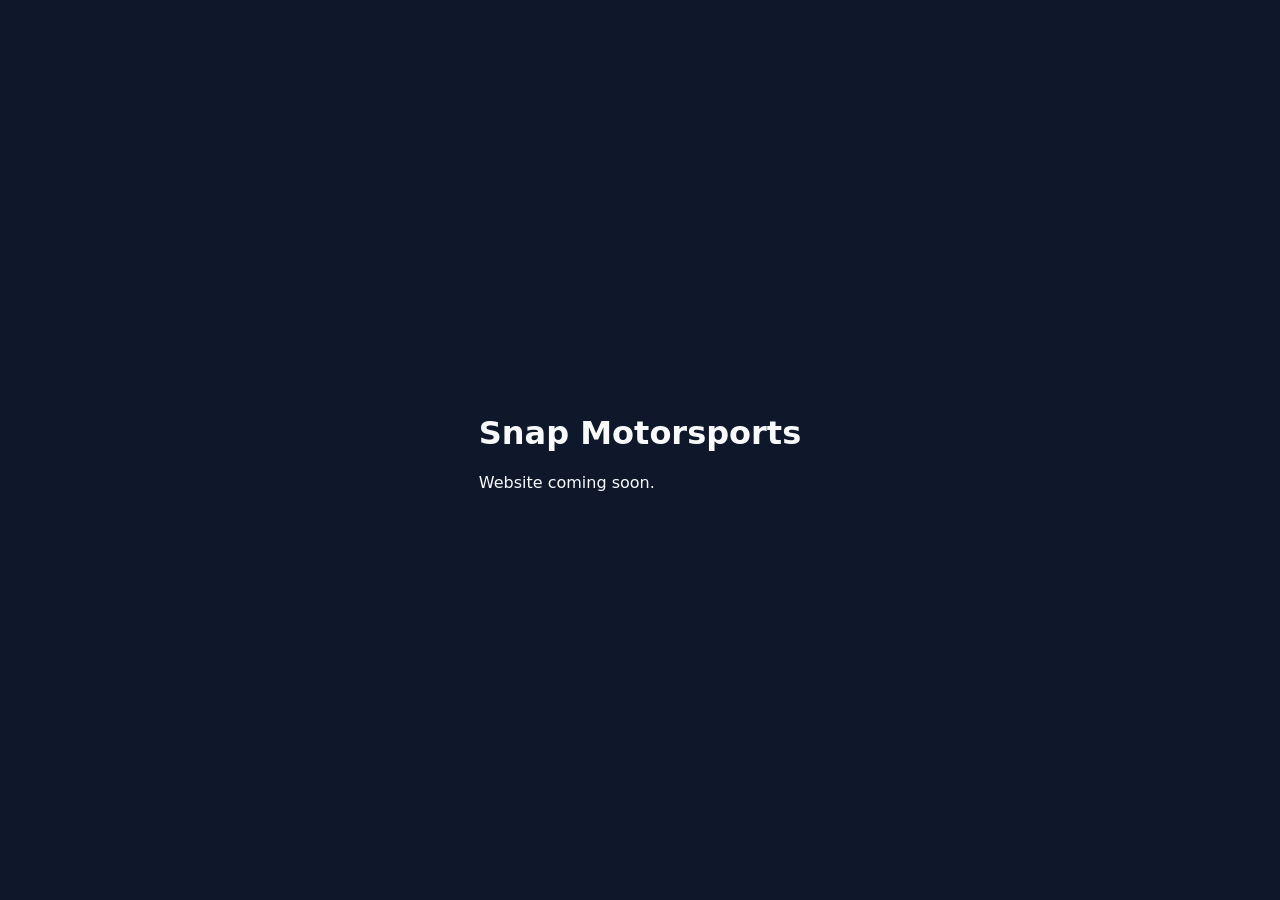
==== site/index.html @ dd2ec131 "Add AWS static site infrastructure and deploy workflow. Provision S3, CloudFront, ACM, Route 53, and" ====
<!DOCTYPE html>
<html lang="en">
  <head>
    <meta charset="UTF-8" />
    <meta name="viewport" content="width=device-width, initial-scale=1.0" />
    <title>Snap Motorsports</title>
    <style>
      body {
        font-family: system-ui, sans-serif;
        margin: 0;
        min-height: 100vh;
        display: grid;
        place-items: center;
        background: #0f172a;
        color: #f8fafc;
      }
    </style>
  </head>
  <body>
    <main>
      <h1>Snap Motorsports</h1>
      <p>Website coming soon.</p>
    </main>
  </body>
</html>
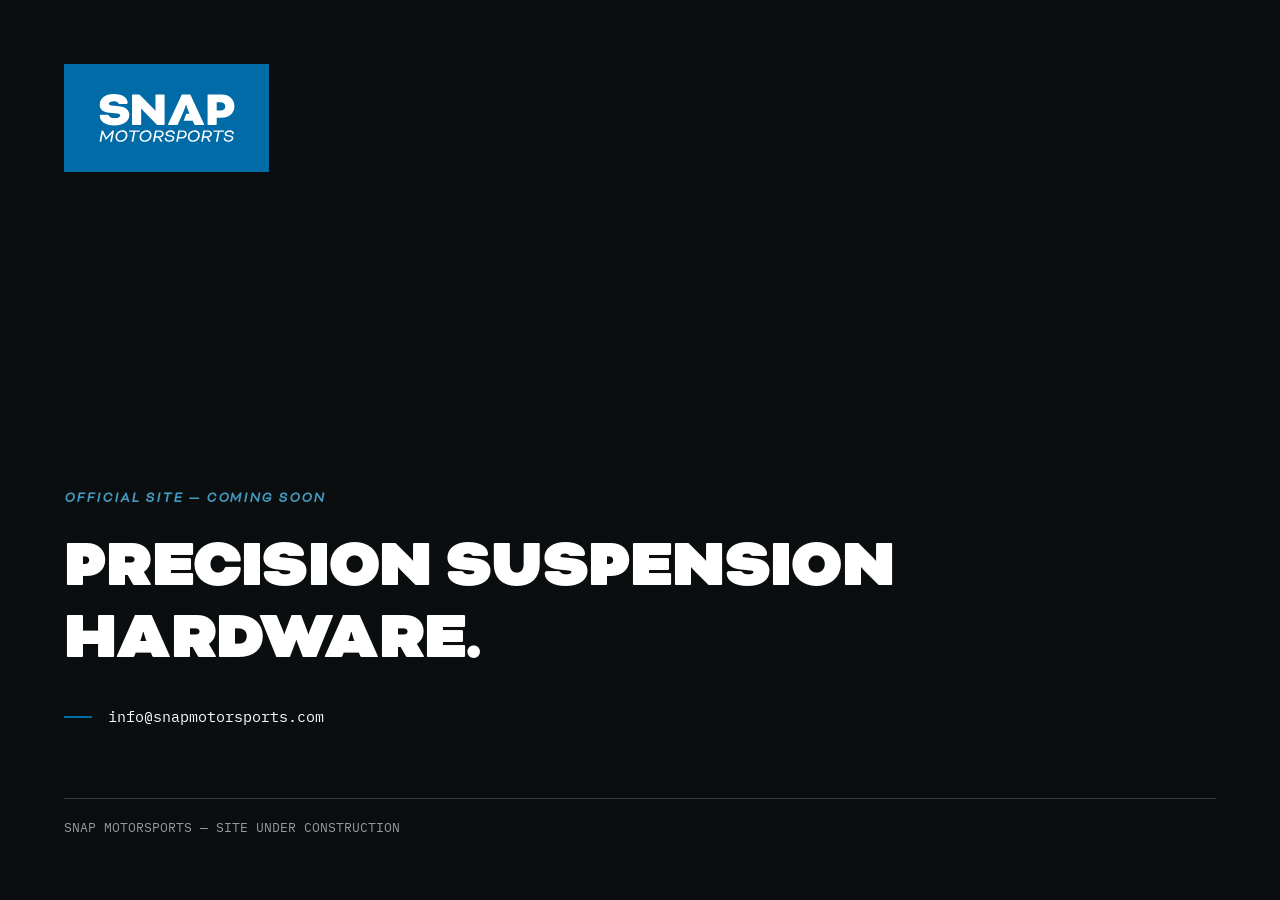
==== commit d6aa4093: "Add Snap Motorsports coming soon site. Include design system assets, fonts, logo, and track imagery " ====
--- a/site/index.html
+++ b/site/index.html
@@ -1,25 +1,160 @@
-<!DOCTYPE html>
+<!doctype html>
 <html lang="en">
-  <head>
-    <meta charset="UTF-8" />
-    <meta name="viewport" content="width=device-width, initial-scale=1.0" />
-    <title>Snap Motorsports</title>
-    <style>
-      body {
-        font-family: system-ui, sans-serif;
-        margin: 0;
-        min-height: 100vh;
-        display: grid;
-        place-items: center;
-        background: #0f172a;
-        color: #f8fafc;
-      }
-    </style>
-  </head>
-  <body>
-    <main>
-      <h1>Snap Motorsports</h1>
-      <p>Website coming soon.</p>
-    </main>
-  </body>
+    <head>
+        <meta charset="UTF-8" />
+        <meta name="viewport" content="width=device-width, initial-scale=1.0" />
+        <title>Snap Motorsports — Coming Soon</title>
+        <link
+            rel="stylesheet"
+            href="_ds/snap-motorsports-design-system-e003c371-89ca-4bf8-a826-1d4bbe135d80/tokens/colors.css"
+        />
+        <link
+            rel="stylesheet"
+            href="_ds/snap-motorsports-design-system-e003c371-89ca-4bf8-a826-1d4bbe135d80/tokens/typography.css"
+        />
+        <link
+            rel="stylesheet"
+            href="_ds/snap-motorsports-design-system-e003c371-89ca-4bf8-a826-1d4bbe135d80/tokens/spacing.css"
+        />
+        <style>
+            * {
+                margin: 0;
+                box-sizing: border-box;
+            }
+            html,
+            body {
+                height: 100%;
+            }
+            body {
+                font-family: var(--font-body);
+                color: var(--text-on-dark);
+                background: var(--snap-ink-950);
+            }
+            a {
+                color: var(--snap-white);
+                text-decoration: none;
+            }
+            a:hover {
+                color: var(--snap-blue-300);
+            }
+
+            .page {
+                position: relative;
+                min-height: 100vh;
+                overflow: hidden;
+                display: flex;
+                flex-direction: column;
+                justify-content: space-between;
+                padding: clamp(24px, 5vw, 96px) clamp(24px, 5vw, 96px)
+                    clamp(24px, 5vw, 96px);
+                padding-top: clamp(24px, 5vw, 72px);
+            }
+            .photo-bg {
+                position: absolute;
+                inset: 0;
+                background: url("assets/mini-meppen-track.jpeg") center 30% /
+                    cover no-repeat;
+            }
+            .scrim {
+                position: absolute;
+                inset: 0;
+                background: linear-gradient(
+                    to top,
+                    oklch(16% 0.006 231 / 0.94) 0%,
+                    oklch(16% 0.006 231 / 0.55) 45%,
+                    oklch(16% 0.006 231 / 0.25) 100%
+                );
+            }
+            .logo {
+                position: relative;
+                align-self: flex-start;
+                width: clamp(140px, 16vw, 220px);
+                margin-bottom: clamp(32px, 6vh, 64px);
+            }
+            .content {
+                position: relative;
+                display: flex;
+                flex-direction: column;
+                gap: clamp(16px, 2.5vw, 28px);
+                margin-top: auto;
+                margin-bottom: clamp(48px, 7vw, 72px);
+            }
+            .eyebrow {
+                font-family: var(--font-label);
+                font-style: italic;
+                font-weight: 700;
+                font-size: clamp(13px, 1.1vw, 15px);
+                letter-spacing: var(--tracking-eyebrow);
+                text-transform: uppercase;
+                color: var(--snap-blue-300);
+            }
+            h1 {
+                font-family: var(--font-display);
+                font-weight: 900;
+                font-size: clamp(40px, 5.5vw, 80px);
+                line-height: var(--leading-display);
+                letter-spacing: var(--tracking-display);
+                text-transform: uppercase;
+                color: var(--snap-white);
+                max-width: 22ch;
+            }
+            .blurb {
+                font-size: clamp(16px, 1.3vw, 18px);
+                line-height: var(--leading-body);
+                color: var(--text-on-dark-secondary);
+                max-width: 52ch;
+            }
+            .contact-line {
+                display: flex;
+                align-items: center;
+                gap: 16px;
+                font-family: var(--font-mono);
+                font-size: 15px;
+            }
+            .tick {
+                width: 28px;
+                height: 2px;
+                background: var(--snap-blue-500);
+            }
+            footer {
+                position: relative;
+                display: flex;
+                justify-content: space-between;
+                align-items: center;
+                gap: 16px;
+                flex-wrap: wrap;
+                border-top: 1px solid oklch(100% 0 0 / 0.18);
+                padding-top: 20px;
+            }
+            footer span {
+                font-family: var(--font-mono);
+                font-size: 13px;
+                color: var(--snap-ink-400);
+            }
+        </style>
+    </head>
+    <body>
+        <div class="page">
+            <div class="photo-bg"></div>
+            <div class="scrim"></div>
+            <img
+                class="logo"
+                src="assets/snap-logo-mark.svg"
+                alt="Snap Motorsports"
+            />
+            <div class="content">
+                <div class="eyebrow">Official site — coming soon</div>
+                <h1>Precision suspension hardware.</h1>
+                <div class="contact-line">
+                    <span class="tick"></span>
+                    <a href="mailto:info@snapmotorsports.com"
+                        >info@snapmotorsports.com</a
+                    >
+                </div>
+            </div>
+            <footer>
+                <span>SNAP MOTORSPORTS — SITE UNDER CONSTRUCTION</span>
+            </footer>
+        </div>
+    </body>
 </html>
--- a/site/_ds/snap-motorsports-design-system-e003c371-89ca-4bf8-a826-1d4bbe135d80/tokens/colors.css
+++ b/site/_ds/snap-motorsports-design-system-e003c371-89ca-4bf8-a826-1d4bbe135d80/tokens/colors.css
@@ -0,0 +1,79 @@
+/* ==========================================================================
+   SNAP MOTORSPORTS — COLOR TOKENS
+   Brand source: Style Guide.docx — RGB 0,107,166 / HEX #006BA6 / Pantone 307 U/C
+   Everything else (neutrals, semantic colors) is derived in OKLCH from that
+   single brand blue to stay harmonious — the guide did not specify them.
+   ========================================================================== */
+
+:root {
+  /* ---- Brand blue (from Style Guide) ---------------------------------- */
+  --snap-blue-700: #004b73;   /* pressed / shadow-side */
+  --snap-blue-600: #005c8f;
+  --snap-blue-500: #006ba6;   /* brand primary — exact spec value */
+  --snap-blue-400: oklch(52% 0.11 231);
+  --snap-blue-300: oklch(65% 0.10 231);
+  --snap-blue-200: oklch(82% 0.06 231);
+  --snap-blue-100: oklch(93% 0.03 231);
+  --snap-blue-50:  oklch(97% 0.012 231);
+
+  /* ---- Neutrals — cool steel grays sharing the blue's hue -------------- */
+  --snap-ink-950: oklch(16% 0.006 231);   /* near-black, page bg (dark mode / hero) */
+  --snap-ink-900: oklch(20% 0.008 231);
+  --snap-ink-800: oklch(27% 0.009 231);
+  --snap-ink-700: oklch(36% 0.010 231);
+  --snap-ink-600: oklch(46% 0.010 231);
+  --snap-ink-500: oklch(56% 0.010 231);
+  --snap-ink-400: oklch(68% 0.008 231);
+  --snap-ink-300: oklch(79% 0.007 231);
+  --snap-ink-200: oklch(88% 0.005 231);
+  --snap-ink-100: oklch(94% 0.003 231);
+  --snap-ink-50:  oklch(97.5% 0.002 231);
+  --snap-white:   #ffffff;
+
+  /* ---- Semantic accents — desaturated to match the brand's industrial,
+     non-candy mood; same lightness/chroma family as the blue scale -------- */
+  --snap-green-500:  oklch(52% 0.13 148);   /* success / in stock */
+  --snap-green-100:  oklch(93% 0.045 148);
+  --snap-amber-500:  oklch(66% 0.15 75);    /* warning / track-day caution */
+  --snap-amber-100:  oklch(93% 0.06 75);
+  --snap-red-500:    oklch(50% 0.17 25);    /* danger / out of stock */
+  --snap-red-100:    oklch(93% 0.05 25);
+
+  /* ---- Semantic aliases ------------------------------------------------- */
+  --color-brand:            var(--snap-blue-500);
+  --color-brand-hover:      var(--snap-blue-600);
+  --color-brand-active:     var(--snap-blue-700);
+  --color-brand-tint:       var(--snap-blue-50);
+
+  --surface-page:           var(--snap-white);
+  --surface-page-dark:      var(--snap-ink-950);
+  --surface-card:           var(--snap-white);
+  --surface-sunken:         var(--snap-ink-50);
+  --surface-overlay:        var(--snap-ink-900);
+  --surface-brand:          var(--snap-blue-500);
+
+  --border-subtle:          var(--snap-ink-200);
+  --border-default:         var(--snap-ink-300);
+  --border-strong:          var(--snap-ink-700);
+  --border-brand:           var(--snap-blue-500);
+
+  --text-primary:           var(--snap-ink-950);
+  --text-secondary:         var(--snap-ink-600);
+  --text-tertiary:          var(--snap-ink-400);
+  --text-on-brand:          var(--snap-white);
+  --text-on-dark:           var(--snap-white);
+  --text-on-dark-secondary: var(--snap-ink-300);
+  --text-link:              var(--snap-blue-500);
+  --text-link-hover:        var(--snap-blue-700);
+
+  --status-success:         var(--snap-green-500);
+  --status-success-bg:      var(--snap-green-100);
+  --status-warning:         var(--snap-amber-500);
+  --status-warning-bg:      var(--snap-amber-100);
+  --status-danger:          var(--snap-red-500);
+  --status-danger-bg:       var(--snap-red-100);
+  --status-info:            var(--snap-blue-500);
+  --status-info-bg:         var(--snap-blue-100);
+
+  --focus-ring:             var(--snap-blue-400);
+}
--- a/site/_ds/snap-motorsports-design-system-e003c371-89ca-4bf8-a826-1d4bbe135d80/tokens/typography.css
+++ b/site/_ds/snap-motorsports-design-system-e003c371-89ca-4bf8-a826-1d4bbe135d80/tokens/typography.css
@@ -0,0 +1,107 @@
+/* ==========================================================================
+   SNAP MOTORSPORTS — TYPE TOKENS
+
+   Brand font (per Style Guide.docx): Bicyclette Black (logo main) /
+   Bicyclette Oblique (logo sub) — real font files were supplied and are
+   self-hosted below (Thin/Light/Regular/Italic/Bold/Black/Ultra). No more
+   substitution — Archivo Black / Barlow are dropped in favor of the real
+   family.
+   ========================================================================== */
+
+@font-face {
+  font-family: 'Bicyclette';
+  src: url('../assets/fonts/Bicyclette-Thin.otf') format('opentype');
+  font-weight: 100;
+  font-style: normal;
+  font-display: swap;
+}
+@font-face {
+  font-family: 'Bicyclette';
+  src: url('../assets/fonts/Bicyclette-Light.otf') format('opentype');
+  font-weight: 300;
+  font-style: normal;
+  font-display: swap;
+}
+@font-face {
+  font-family: 'Bicyclette';
+  src: url('../assets/fonts/Bicyclette-Regular.otf') format('opentype');
+  font-weight: 400;
+  font-style: normal;
+  font-display: swap;
+}
+@font-face {
+  font-family: 'Bicyclette';
+  src: url('../assets/fonts/Bicyclette-Italic.otf') format('opentype');
+  font-weight: 400;
+  font-style: italic;
+  font-display: swap;
+}
+@font-face {
+  font-family: 'Bicyclette';
+  src: url('../assets/fonts/Bicyclette-Bold.otf') format('opentype');
+  font-weight: 700;
+  font-style: normal;
+  font-display: swap;
+}
+@font-face {
+  font-family: 'Bicyclette';
+  src: url('../assets/fonts/Bicyclette-Black.otf') format('opentype');
+  font-weight: 900;
+  font-style: normal;
+  font-display: swap;
+}
+@font-face {
+  font-family: 'Bicyclette Ultra';
+  src: url('../assets/fonts/Bicyclette-Ultra.otf') format('opentype');
+  font-weight: 900;
+  font-style: normal;
+  font-display: swap;
+}
+
+/* IBM Plex Mono — self-hosted from an uploaded file. */
+@font-face {
+  font-family: 'IBM Plex Mono';
+  src: url('../assets/fonts/IBMPlexMono-Regular.ttf') format('truetype');
+  font-weight: 400;
+  font-style: normal;
+  font-display: swap;
+}
+
+:root {
+  /* ---- Font families ---------------------------------------------------- */
+  --font-display: 'Bicyclette Ultra', 'Bicyclette', 'Arial Black', sans-serif;
+  --font-label:   'Bicyclette', 'Helvetica Neue', sans-serif;
+  --font-body:    'Bicyclette', 'Helvetica Neue', Arial, sans-serif;
+  --font-mono:    'IBM Plex Mono', 'SF Mono', Consolas, monospace;
+
+  /* ---- Scale (px) — condensed/display faces need slightly tighter
+     line-heights than body text -------------------------------------------- */
+  --text-display-xl: 76px;
+  --text-display-lg: 56px;
+  --text-display-md: 40px;
+  --text-display-sm: 30px;
+  --text-heading-lg: 26px;
+  --text-heading-md: 22px;
+  --text-heading-sm: 18px;
+  --text-body-lg:    18px;
+  --text-body-md:    16px;
+  --text-body-sm:    14px;
+  --text-label-lg:   15px;
+  --text-label-md:   13px;
+  --text-caption:    12px;
+
+  --leading-display: 1.02;
+  --leading-heading: 1.15;
+  --leading-body:    1.55;
+  --leading-label:   1.2;
+
+  --tracking-display: -0.01em;
+  --tracking-label-caps: 0.06em;
+  --tracking-eyebrow: 0.14em;
+
+  --weight-regular: 400;
+  --weight-medium:  500;
+  --weight-semibold: 600;
+  --weight-bold: 700;
+  --weight-black: 900;
+}
--- a/site/_ds/snap-motorsports-design-system-e003c371-89ca-4bf8-a826-1d4bbe135d80/tokens/spacing.css
+++ b/site/_ds/snap-motorsports-design-system-e003c371-89ca-4bf8-a826-1d4bbe135d80/tokens/spacing.css
@@ -0,0 +1,57 @@
+/* ==========================================================================
+   SNAP MOTORSPORTS — SPACING, RADIUS, SHADOW, MOTION TOKENS
+   Not specified in the Style Guide — derived to fit an industrial,
+   precision-parts brand: tight/mechanical spacing, mostly square corners,
+   flat or hard-edged shadows (no soft glows), quick/no-nonsense motion.
+   ========================================================================== */
+
+:root {
+  /* ---- Spacing scale (4px base) ------------------------------------------ */
+  --space-1: 4px;
+  --space-2: 8px;
+  --space-3: 12px;
+  --space-4: 16px;
+  --space-5: 20px;
+  --space-6: 24px;
+  --space-8: 32px;
+  --space-10: 40px;
+  --space-12: 48px;
+  --space-16: 64px;
+  --space-20: 80px;
+  --space-24: 96px;
+  --space-32: 128px;
+
+  /* ---- Radius — brand shapes are square/angular; radius is used sparingly,
+     mainly on interactive controls, never on the logo plate or hero panels -- */
+  --radius-none: 0px;
+  --radius-sm: 2px;
+  --radius-md: 4px;
+  --radius-lg: 6px;
+  --radius-pill: 999px;
+
+  /* ---- Borders ------------------------------------------------------------ */
+  --border-width-hairline: 1px;
+  --border-width-default: 1px;
+  --border-width-thick: 2px;
+
+  /* ---- Shadows — hard, low-blur, low-opacity. No ambient/glow shadows;
+     this is a parts catalog, not a soft consumer app. -------------------- */
+  --shadow-sm: 0 1px 0 rgba(9, 20, 28, 0.08);
+  --shadow-md: 0 2px 4px rgba(9, 20, 28, 0.12);
+  --shadow-lg: 0 8px 16px rgba(9, 20, 28, 0.16);
+  --shadow-focus: 0 0 0 3px var(--focus-ring);
+  --shadow-inset: inset 0 1px 2px rgba(9, 20, 28, 0.15);
+
+  /* ---- Motion — fast and mechanical: linear or sharp ease, no bounce ---- */
+  --duration-instant: 80ms; /* @kind other */
+  --duration-fast: 120ms; /* @kind other */
+  --duration-base: 180ms; /* @kind other */
+  --duration-slow: 280ms; /* @kind other */
+  --ease-standard: cubic-bezier(0.2, 0, 0, 1); /* @kind other */
+  --ease-out: cubic-bezier(0.16, 1, 0.3, 1); /* @kind other */
+  --ease-linear: linear; /* @kind other */
+
+  /* ---- Layout ------------------------------------------------------------- */
+  --container-max: 1280px;
+  --grid-gap: var(--space-6);
+}
